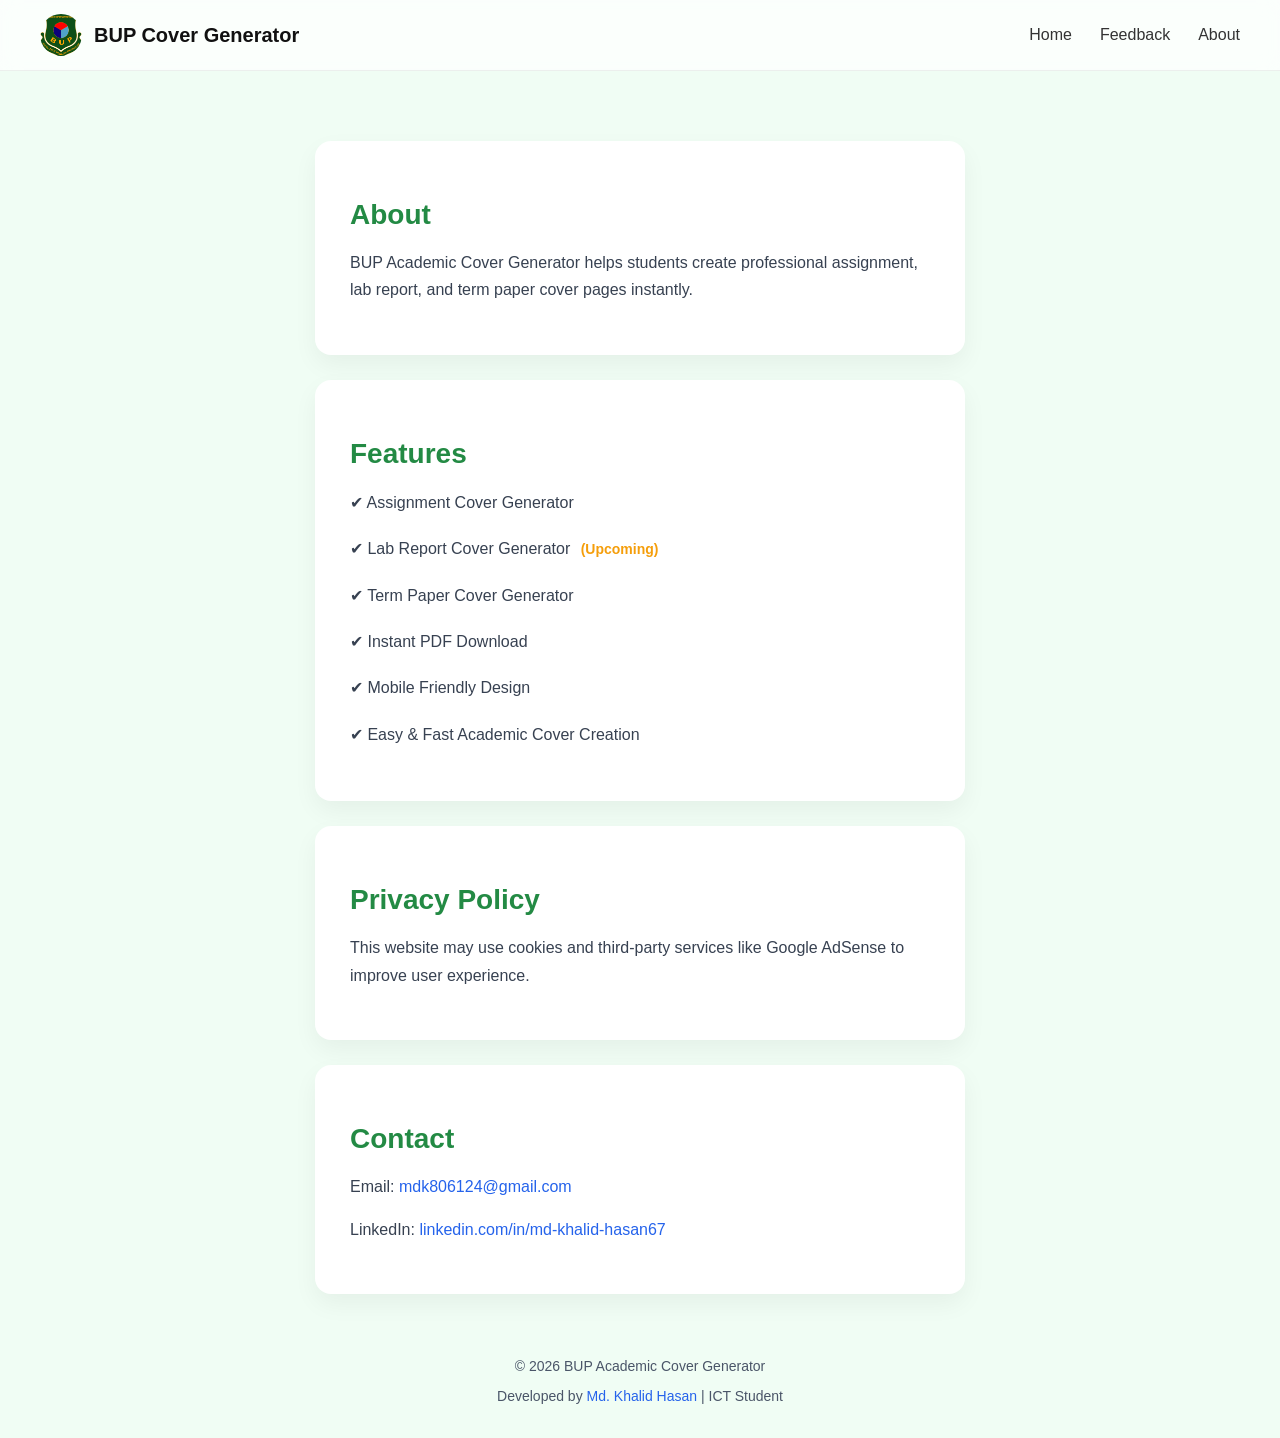
==== about.html @ 978b6930 "Update about.html" ====
<!DOCTYPE html>
<html lang="en">

<head>

    <meta charset="UTF-8">
    <meta name="viewport" content="width=device-width, initial-scale=1.0">

    <title>About | BUP Academic Cover Generator</title>

    <link rel="stylesheet" href="style.css">

</head>

<body>
    <nav class="navbar">
    <div class="nav-container">

        <a href="#" class="logo">
            <img src="logo.png" alt="Logo">
            <span>BUP Cover Generator</span>
        </a>

        <ul class="nav-links">
            <li><a href="index.html">Home</a></li>
            <li><a href="feedback.html">Feedback</a></li>
            <li><a href="about.html">About</a></li>
        </ul>

    </div>
</nav>

    <div class="page-wrapper">

        <div class="form-container">

            <!-- ABOUT -->
            <div
                class="card"
                style="
                    margin-top: 30px;
                    padding: 35px;
                ">

                <h2
                    style="
                        color:#238a44;
                        margin-bottom:18px;
                        font-size:28px;
                    ">

                    About

                </h2>

                <p
                    style="
                        font-size:16px;
                        line-height:1.7;
                        color:#374151;
                    ">

                    BUP Academic Cover Generator helps students create
                    professional assignment, lab report, and term paper
                    cover pages instantly.

                </p>

            </div>

                  <!-- FEATURES -->
<div
    class="card"
    style="
        margin-top: 25px;
        padding: 35px;
    ">

    <h2
        style="
            color:#238a44;
            margin-bottom:18px;
            font-size:28px;
        ">

        Features

    </h2>

    <div
        style="
            font-size:16px;
            line-height:1.9;
            color:#374151;
            font-weight:500;
        ">

        <p>✔ Assignment Cover Generator</p>

        <p>
    ✔ Lab Report Cover Generator
    <span
        style="
            color:#f59e0b;
            font-size:14px;
            font-weight:600;
            margin-left:6px;
        ">
        (Upcoming)
    </span>
</p>

        <p>✔ Term Paper Cover Generator</p>

        <p>✔ Instant PDF Download</p>

        <p>✔ Mobile Friendly Design</p>

        <p>✔ Easy & Fast Academic Cover Creation</p>

    </div>

</div>


            <!-- PRIVACY -->
            <div
                class="card"
                style="
                    margin-top: 25px;
                    padding: 35px;
                ">

                <h2
                    style="
                        color:#238a44;
                        margin-bottom:18px;
                        font-size:28px;
                    ">

                    Privacy Policy

                </h2>

                <p
                    style="
                        font-size:16px;
                        line-height:1.7;
                        color:#374151;
                    ">

                    This website may use cookies and third-party services
                    like Google AdSense to improve user experience.

                </p>

            </div>

            <!-- CONTACT -->
            <div
                class="card"
                style="
                    margin-top: 25px;
                    margin-bottom: 30px;
                    padding: 35px;
                ">

                <h2
                    style="
                        color:#238a44;
                        margin-bottom:18px;
                        font-size:28px;
                    ">

                    Contact

                </h2>

                <p
                    style="
                        font-size:16px;
                        line-height:1.7;
                        color:#374151;
                    ">

                    Email:

                    <a
                        href="mailto:mdk806124@gmail.com"
                        style="
                            color:#2563eb;
                            text-decoration:none;
                        ">

                        mdk806124@gmail.com

                    </a>

                </p>

                <p
                    style="
                        font-size:16px;
                        line-height:1.7;
                        color:#374151;
                    ">

                    LinkedIn:

                    <a
                        href="https://www.linkedin.com/in/md-khalid-hasan67/"
                        target="_blank"
                        style="
                            color:#2563eb;
                            text-decoration:none;
                        ">

                        linkedin.com/in/md-khalid-hasan67

                    </a>

                </p>

            </div>

            <!-- FOOTER -->
            <footer
                style="
                    text-align: center;
                    margin-top: 10px;
                    padding: 20px;
                    color: #4a5568;
                    font-size: 14px;
                ">

                <p>
                    © 2026 BUP Academic Cover Generator
                </p>

                <p>

                    Developed by

                    <a
                        href="https://khalid67-ux.github.io/"
                        target="_blank"
                        style="
                            color: #2563eb;
                            text-decoration: none;
                            font-weight: 500;
                        ">

                        Md. Khalid Hasan

                    </a>

                    | ICT Student

                </p>

            </footer>

        </div>

    </div>

</body>

</html>
---- style.css ----
html{
    margin:0;
    padding:0;
    overflow-x:hidden;
}
body {
    background: #f0fdf4;
    font-family: 'Inter', sans-serif;
    margin: 0;
    padding: 0;
}

.page-wrapper {
    display: flex;
    flex-direction: column;
    align-items: center;
    margin-top: 40px;
     padding: 0 20px;
}

.form-container {
    width: 100%;
    max-width: 650px;
}

.form-header {
    text-align: center;
    margin-bottom: 30px;
}
.feedback-btn{
    display:block;
    width:100%;
    text-align:center;
    margin-top:15px;
    padding:14px;
    background:#ffffff;
    color:#238a44;
    text-decoration:none;
    border:2px solid #238a44;
    border-radius:12px;
    font-size:16px;
    font-weight:600;
    transition:0.3s;
    box-sizing:border-box;
}

.feedback-btn:hover{
    background:#238a44;
    color:white;
}

.icon-circle {
    background: white;
    width: 60px;
    height: 60px;
    border-radius: 50%;
    display: flex;
    align-items: center;
    justify-content: center;
    margin: 0 auto 15px;
    font-size: 28px;
    box-shadow: 0 4px 10px rgba(0,0,0,0.1);
}

.card {
    background: white;
    padding: 30px;
    border-radius: 16px;
    box-shadow: 0 10px 25px rgba(0,0,0,0.05);
}

.form-group {
    margin-bottom: 20px;
    flex: 1;
}

.form-row.split {
    display: flex;
    gap: 20px;
}

label {
    display: block;
    font-weight: 600;
    font-size: 14px;
    margin-bottom: 8px;
    color: #444;
}

input,
select {
    width: 100%;
    padding: 12px;
    border: 1px solid #e2e8f0;
    border-radius: 8px;
    font-size: 15px;
    outline: none;
    box-sizing: border-box;
    transition: 0.3s;
}

input:focus,
select:focus {
    border-color: #238a44;
    box-shadow: 0 0 0 3px rgba(35, 138, 68, 0.12);
}

.submitted-to-box {
    background: #f8fafc;
    padding: 20px;
    border-radius: 12px;
    border: 1px dashed #cbd5e1;
    margin-top: 20px;
}

.submitted-to-box h4 {
    margin: 0 0 15px 0;
    color: #238a44;
    font-size: 18px;
}

.btn-generate {
    width: 100%;
    background: #238a44;
    color: white;
    padding: 16px;
    border: none;
    border-radius: 12px;
    font-size: 18px;
    font-weight: bold;
    cursor: pointer;
    margin-top: 25px;
    transition: 0.3s;
}

.btn-generate:hover {
    background: #1a6d35;
    transform: translateY(-2px);
}

.btn-generate:disabled {
    opacity: 0.7;
    cursor: not-allowed;
    transform: none;
}

/* =========================
   MOBILE RESPONSIVE
========================= */



.info-section {
    max-width: 900px;
    margin: 20px auto;
    padding: 20px;
    background: white;
    border-radius: 16px;
    box-shadow: 0 2px 10px rgba(0,0,0,0.05);
}

.info-section h2 {
    margin-bottom: 10px;
    color: #1f7a3d;
}

.info-section p {
    color: #4a5568;
    line-height: 1.7;
}


.feedback-section{
  max-width:700px;
  margin:auto;
  padding:20px;
}

.feedback-section input,
.feedback-section textarea{
  width:100%;
  padding:12px;
  margin-bottom:10px;
  border-radius:10px;
  border:1px solid #ccc;
}

.feedback-section button{
  padding:10px 20px;
  border:none;
  border-radius:10px;
  background:#2563eb;
  color:white;
  cursor:pointer;
}

.feedback-card{
  background:#f8fafc;
  padding:15px;
  border-radius:12px;
  margin-top:15px;
}

.admin-reply{
  margin-top:10px;
  padding:10px;
  background:#e0f2fe;
  border-left:4px solid #0284c7;
  border-radius:8px;
}


/* NAVBAR */
.navbar{
    position: sticky;
    top: 0;
    left: 0;

    width: 100%;
    margin: 0;
    padding: 0;

    z-index: 1000;

    background: rgba(255,255,255,0.7);

    backdrop-filter: blur(10px);
    border-bottom: 1px solid rgba(0,0,0,0.06);
}

/* CONTAINER */
.nav-container{
    max-width: 1200px;
    margin: auto;

    display: flex;
    justify-content: space-between;
    align-items: center;

    padding: 14px 24px;
}

/* LOGO */
.logo{
    display:flex;
    align-items:center;
    gap:12px;

    text-decoration:none;
}

.logo img{
    width:42px;
    height:42px;
    object-fit:cover;
    border-radius:50%;
}

.logo span{
    font-size:20px;
    font-weight:700;
    color:#111;
}

/* NAV LINKS */
.nav-links{
    display:flex;
    align-items:center;
    gap:28px;

    list-style:none;
    margin:0;
    padding:0;
}

.nav-links a{
    text-decoration:none;
    color:#333;

    font-size:16px;
    font-weight:500;

    transition:0.3s;
}

.nav-links a:hover{
    color:#2f855a;
}

/* MOBILE */

@media (max-width:768px){

    .nav-container{
        padding:10px 12px;
    }

    .logo{
        max-width:140px;
        gap:8px;
    }

    .logo span{
        font-size:14px;
        line-height:1.2;
    }

    .logo img{
        width:34px;
        height:34px;
    }

    .nav-links{
        gap:10px;
    }

    .nav-links a{
        font-size:12px;
    }

    .page-wrapper{
        padding:0 12px;
    }

    .card{
        padding:20px;
        border-radius:14px;
    }

    .form-row.split{
        flex-direction:column;
        gap:0;
    }

    .form-header h1{
        font-size:26px;
    }

    .form-header p{
        font-size:14px;
    }

    .btn-generate{
        font-size:16px;
        padding:14px;
    }

    input,
    select{
        font-size:14px;
        padding:11px;
    }

    .submitted-to-box{
        padding:16px;
    }
}
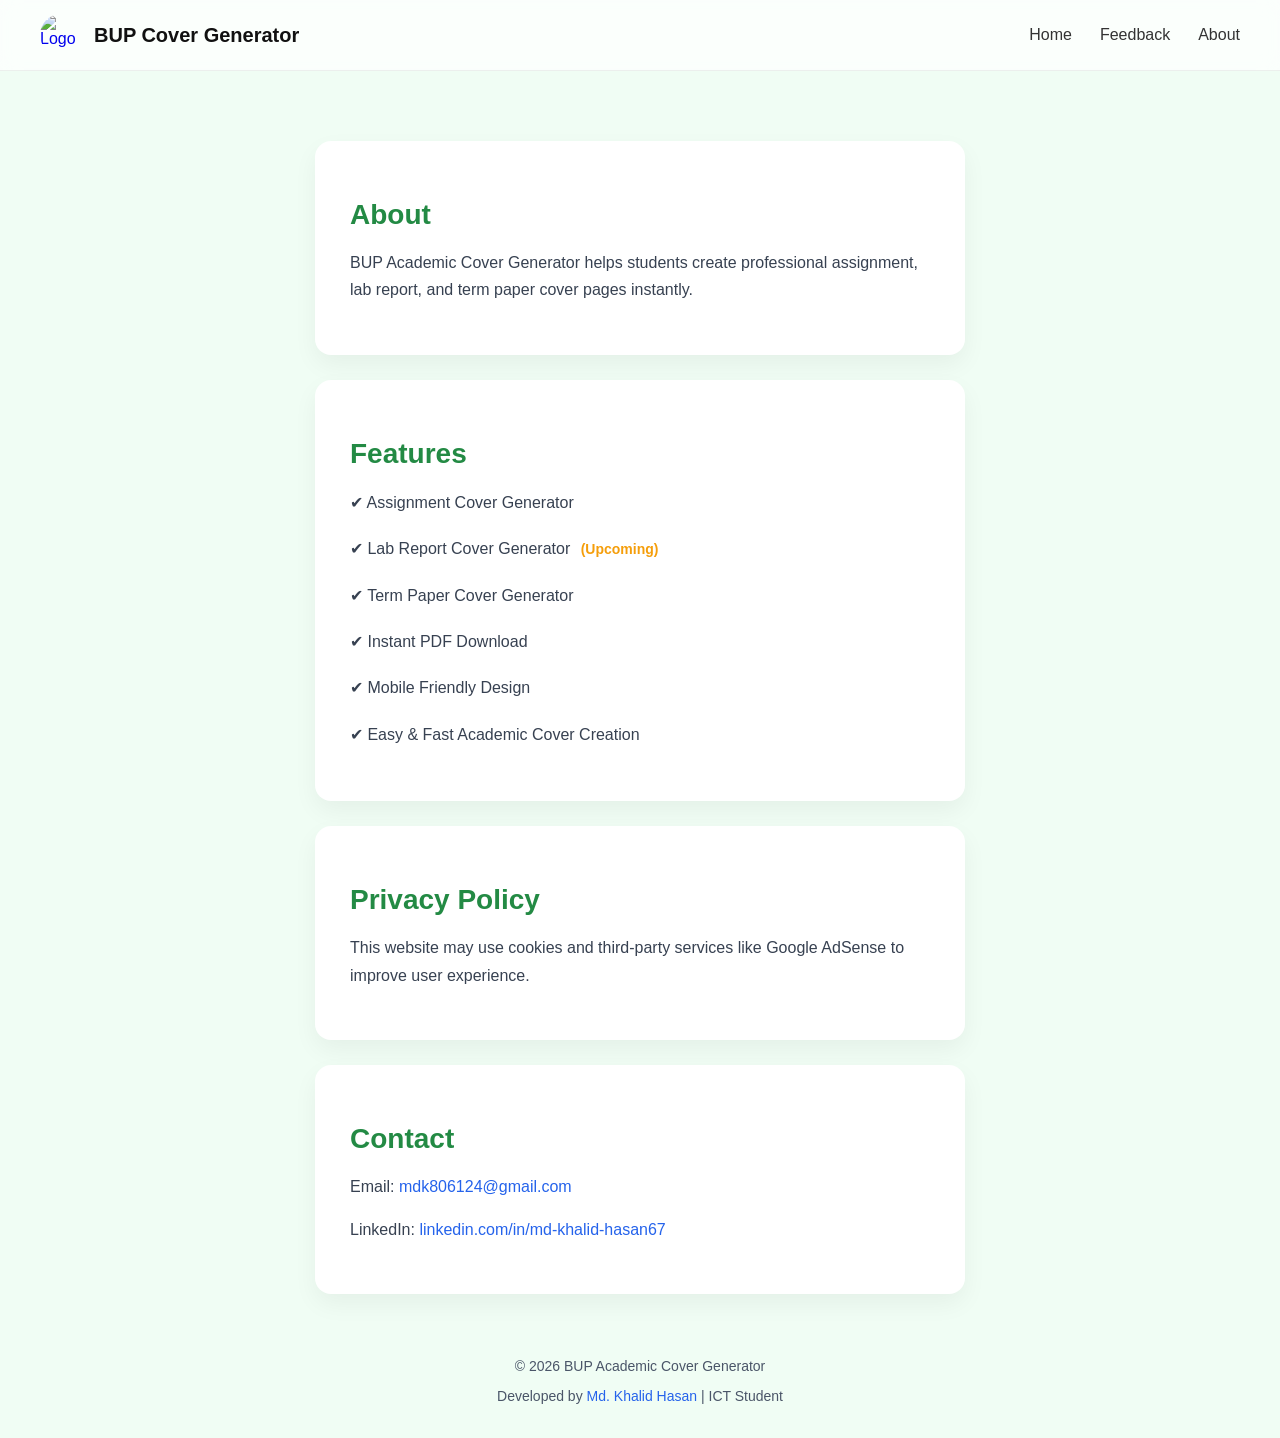
==== commit 20230fea: "Update about.html" ====
--- a/about.html
+++ b/about.html
@@ -18,7 +18,7 @@
     <div class="nav-container">
 
         <a href="#" class="logo">
-            <img src="logo.png" alt="Logo">
+            <img src="logo1.png" alt="Logo">
             <span>BUP Cover Generator</span>
         </a>
 
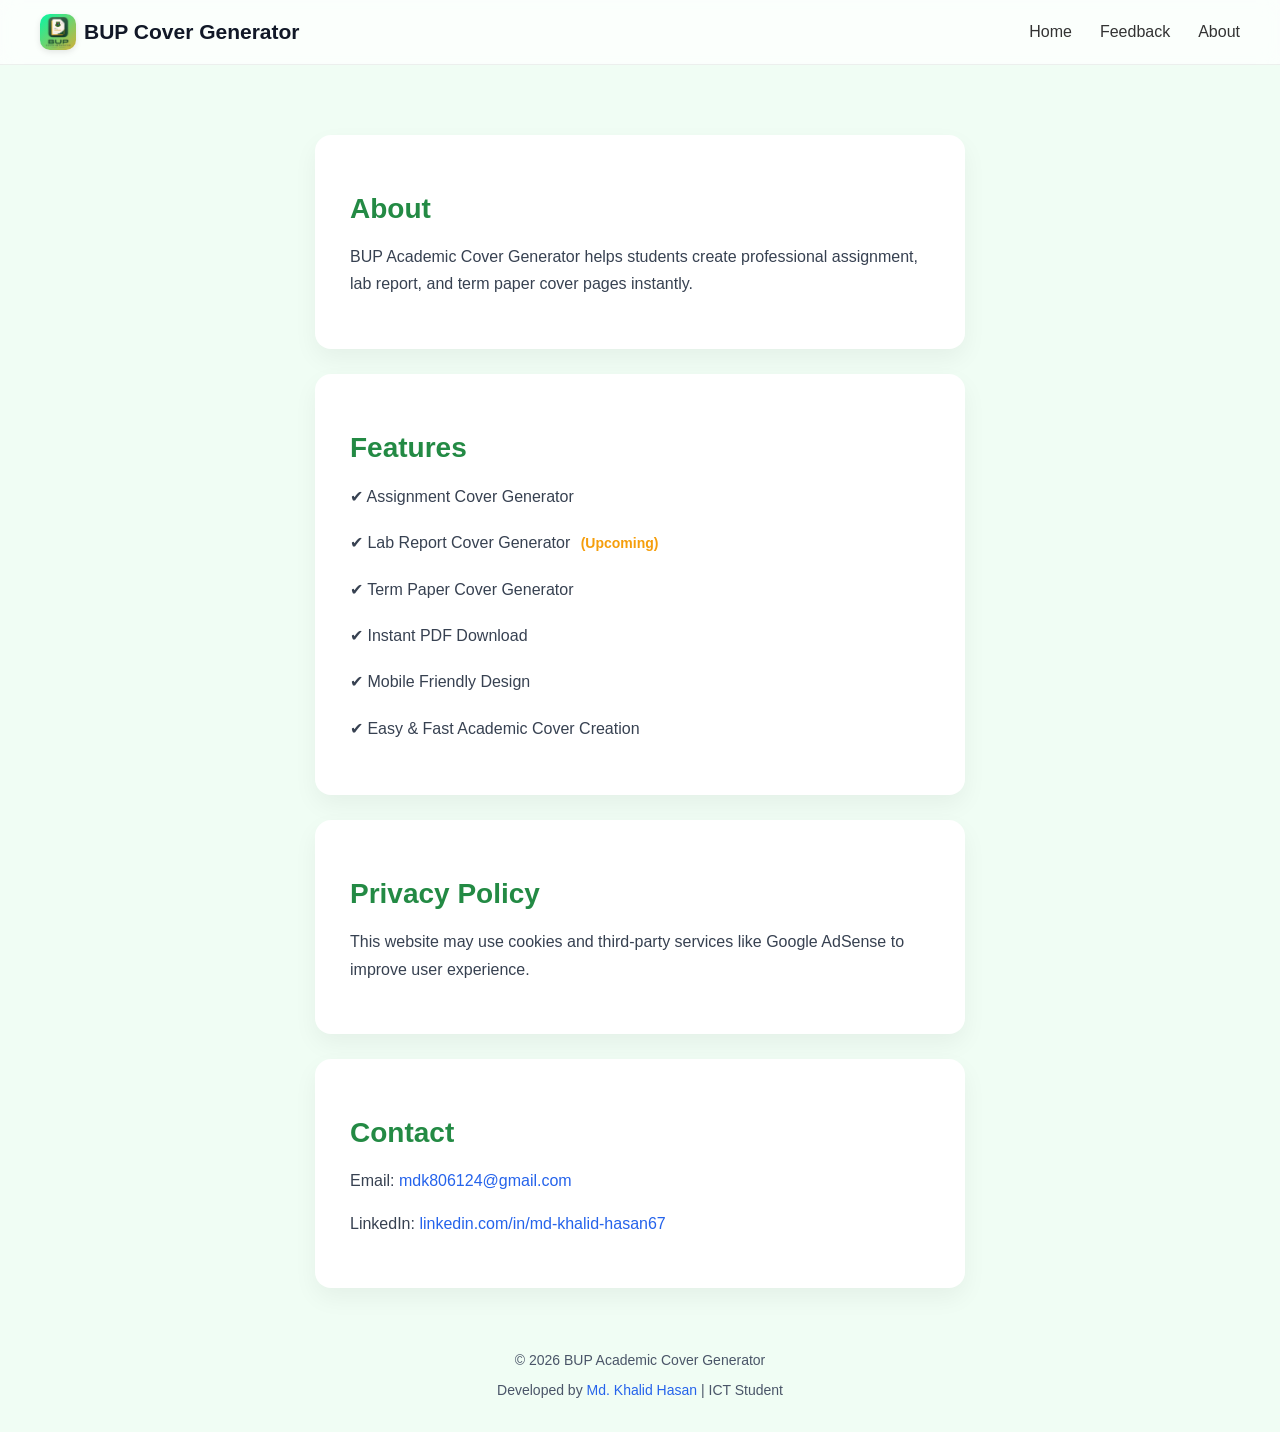
==== commit 4bb778df: "Update about.html" ====
--- a/about.html
+++ b/about.html
@@ -3,6 +3,8 @@
 <html lang="en">
 
 <head>
+    <script async src="https://pagead2.googlesyndication.com/pagead/js/adsbygoogle.js?client=ca-pub-3254257961448556"
+     crossorigin="anonymous"></script>
 
     <meta charset="UTF-8">
     <meta name="viewport" content="width=device-width, initial-scale=1.0">
--- a/style.css
+++ b/style.css
@@ -355,3 +355,33 @@
         padding:16px;
     }
 }
+
+
+.logo {
+    display: flex;
+    align-items: center;
+    gap: 8px;
+    text-decoration: none;
+}
+
+.logo img {
+    width: 32px;
+    height: 32px;
+
+    background: linear-gradient(135deg, #04f8a6, #d4af37);
+
+    padding: 2px;
+
+    border-radius: 10px;
+
+    object-fit: contain;
+
+    box-shadow:
+        0 2px 6px rgba(0,0,0,0.10);
+}
+
+.logo span {
+    font-size: 21px;
+    font-weight: 700;
+    color: #111827;
+}
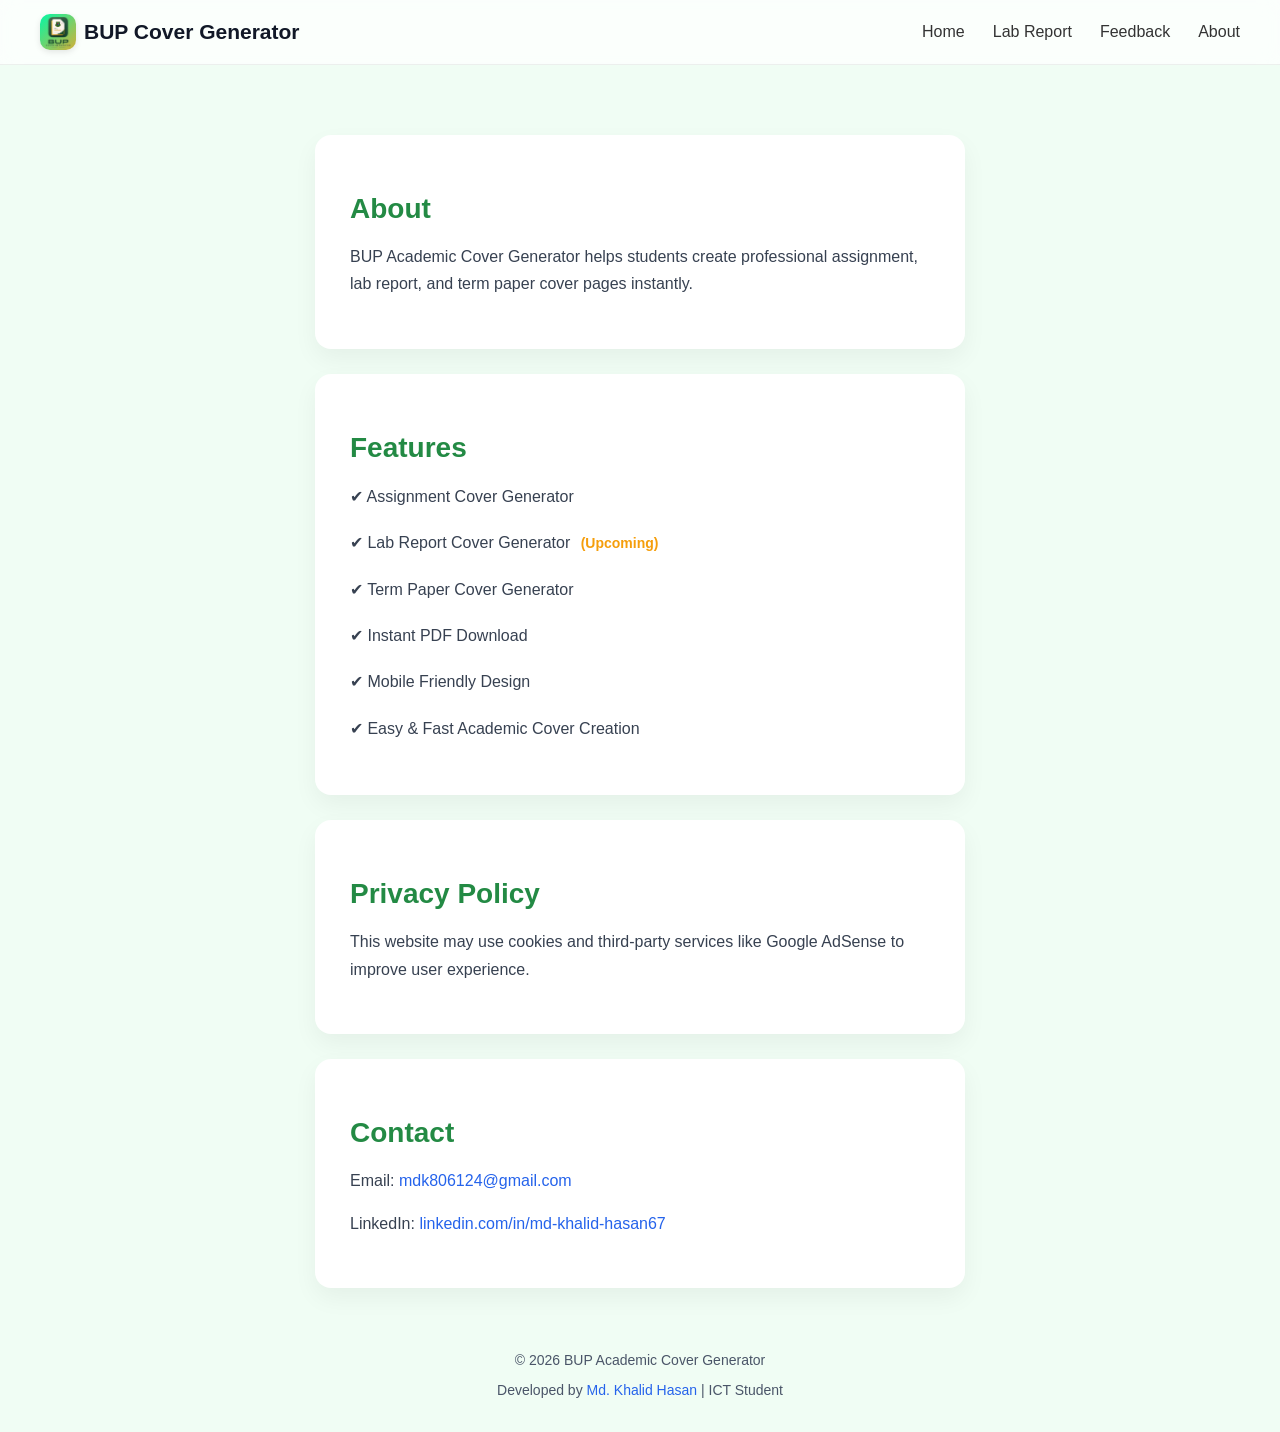
==== commit 674ba68d: "Update about.html" ====
--- a/about.html
+++ b/about.html
@@ -26,6 +26,7 @@
 
         <ul class="nav-links">
             <li><a href="index.html">Home</a></li>
+            <li><a href="https://buplabcover.vercel.app">Lab Report</a></li>
             <li><a href="feedback.html">Feedback</a></li>
             <li><a href="about.html">About</a></li>
         </ul>
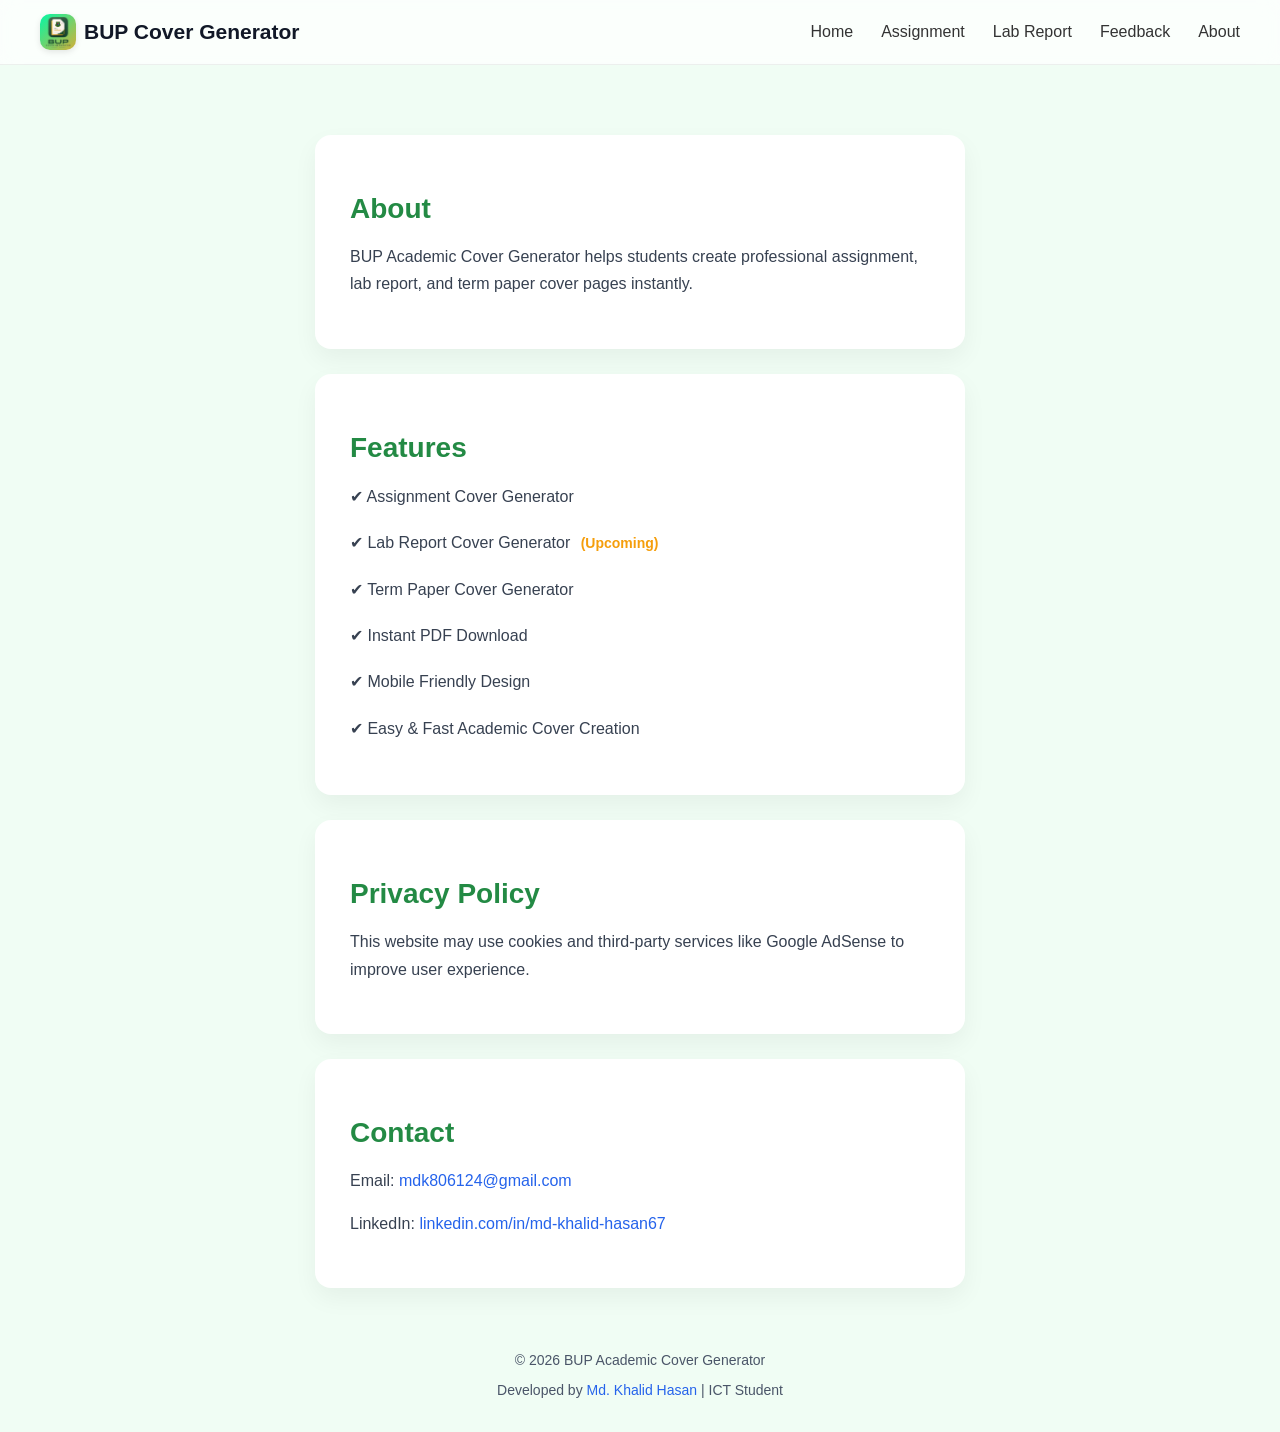
==== commit 0d04efa2: "Update about.html" ====
--- a/about.html
+++ b/about.html
@@ -26,6 +26,7 @@
 
         <ul class="nav-links">
             <li><a href="index.html">Home</a></li>
+            <li><a href="https://bupassignmentcover.vercel.app/">Assignment</a></li>
             <li><a href="https://buplabcover.vercel.app">Lab Report</a></li>
             <li><a href="feedback.html">Feedback</a></li>
             <li><a href="about.html">About</a></li>
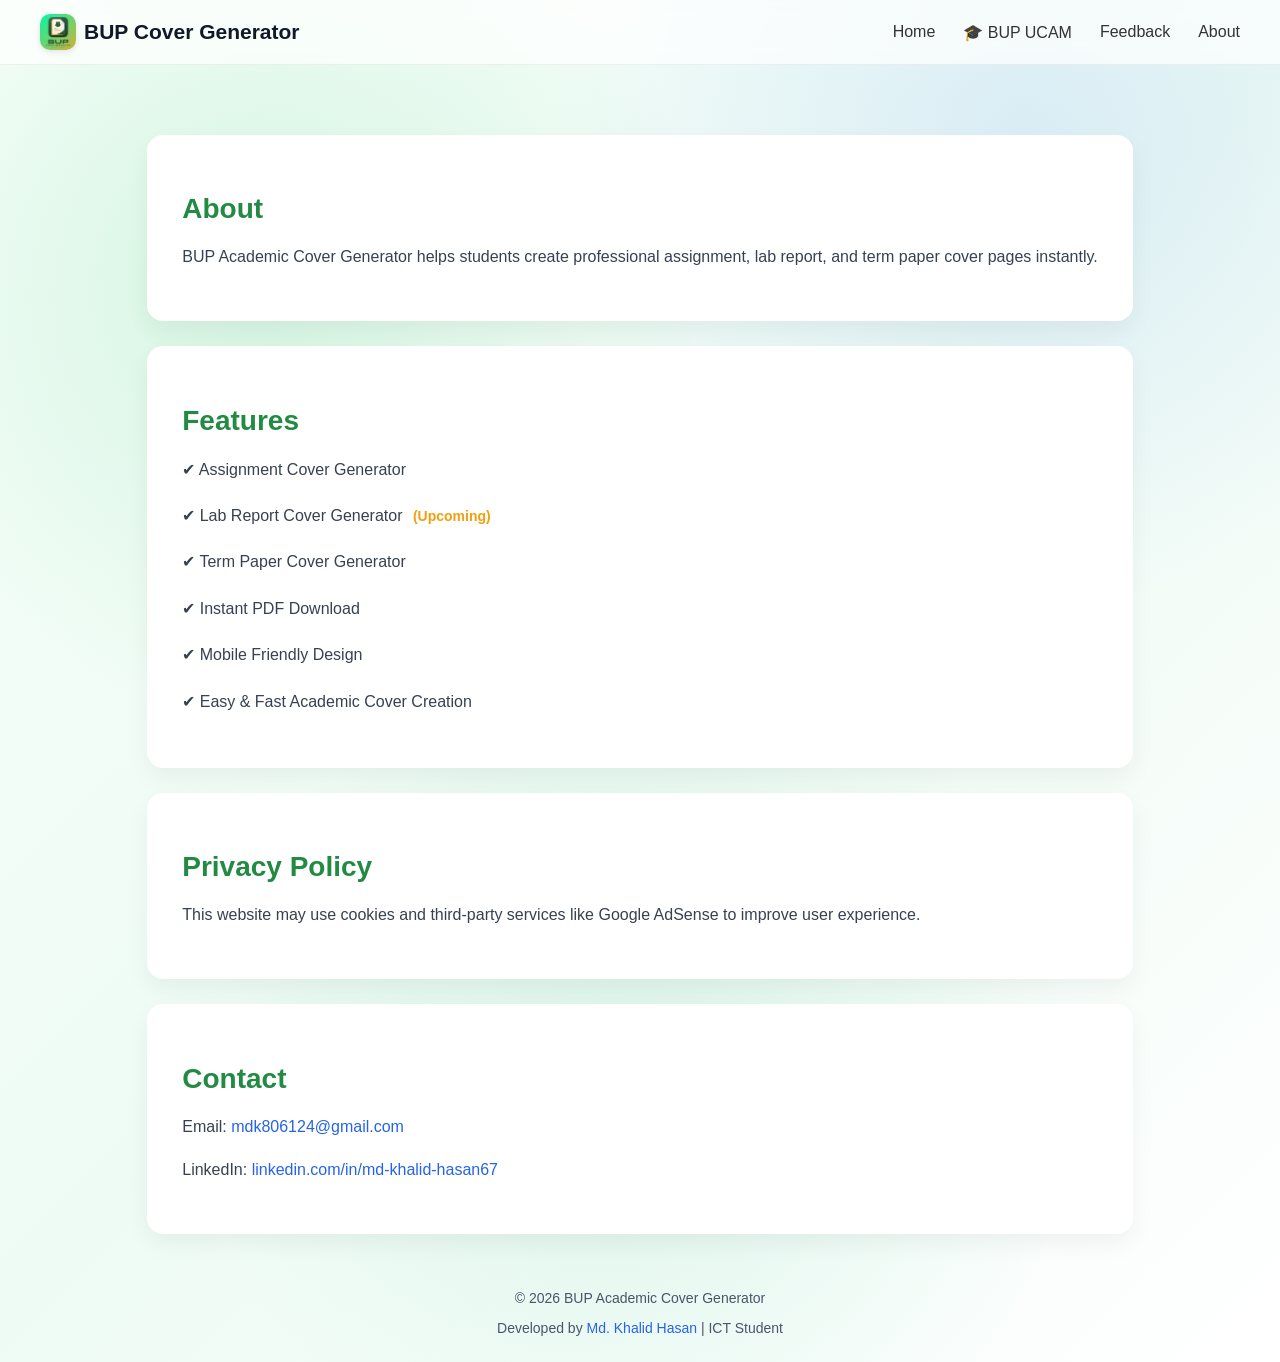
==== commit b509a0b3: "Update about.html" ====
--- a/about.html
+++ b/about.html
@@ -26,8 +26,7 @@
 
         <ul class="nav-links">
             <li><a href="index.html">Home</a></li>
-            <li><a href="https://bupassignmentcover.vercel.app/">Assignment</a></li>
-            <li><a href="https://buplabcover.vercel.app">Lab Report</a></li>
+            <li><a href="https://webportal.bup.edu.bd/Account/Login?ReturnUrl=%2F">🎓 BUP UCAM</a></li>
             <li><a href="feedback.html">Feedback</a></li>
             <li><a href="about.html">About</a></li>
         </ul>
--- a/style.css
+++ b/style.css
@@ -3,12 +3,22 @@
     padding:0;
     overflow-x:hidden;
 }
+
 body {
-    background: #f0fdf4;
     font-family: 'Inter', sans-serif;
     margin: 0;
     padding: 0;
-}
+    min-height: 100vh;
+
+    background:
+        radial-gradient(circle at 20% 20%, rgba(34,197,94,0.15) 0%, transparent 30%),
+        radial-gradient(circle at 80% 10%, rgba(59,130,246,0.12) 0%, transparent 30%),
+        radial-gradient(circle at 50% 80%, rgba(16,185,129,0.10) 0%, transparent 35%),
+        linear-gradient(135deg, #f8fffb 0%, #eefbf4 50%, #ffffff 100%);
+}
+
+
+
 
 .page-wrapper {
     display: flex;
@@ -18,15 +28,6 @@
      padding: 0 20px;
 }
 
-.form-container {
-    width: 100%;
-    max-width: 650px;
-}
-
-.form-header {
-    text-align: center;
-    margin-bottom: 30px;
-}
 .feedback-btn{
     display:block;
     width:100%;
@@ -69,80 +70,8 @@
     box-shadow: 0 10px 25px rgba(0,0,0,0.05);
 }
 
-.form-group {
-    margin-bottom: 20px;
-    flex: 1;
-}
-
-.form-row.split {
-    display: flex;
-    gap: 20px;
-}
-
-label {
-    display: block;
-    font-weight: 600;
-    font-size: 14px;
-    margin-bottom: 8px;
-    color: #444;
-}
-
-input,
-select {
-    width: 100%;
-    padding: 12px;
-    border: 1px solid #e2e8f0;
-    border-radius: 8px;
-    font-size: 15px;
-    outline: none;
-    box-sizing: border-box;
-    transition: 0.3s;
-}
-
-input:focus,
-select:focus {
-    border-color: #238a44;
-    box-shadow: 0 0 0 3px rgba(35, 138, 68, 0.12);
-}
-
-.submitted-to-box {
-    background: #f8fafc;
-    padding: 20px;
-    border-radius: 12px;
-    border: 1px dashed #cbd5e1;
-    margin-top: 20px;
-}
-
-.submitted-to-box h4 {
-    margin: 0 0 15px 0;
-    color: #238a44;
-    font-size: 18px;
-}
-
-.btn-generate {
-    width: 100%;
-    background: #238a44;
-    color: white;
-    padding: 16px;
-    border: none;
-    border-radius: 12px;
-    font-size: 18px;
-    font-weight: bold;
-    cursor: pointer;
-    margin-top: 25px;
-    transition: 0.3s;
-}
-
-.btn-generate:hover {
-    background: #1a6d35;
-    transform: translateY(-2px);
-}
-
-.btn-generate:disabled {
-    opacity: 0.7;
-    cursor: not-allowed;
-    transform: none;
-}
+
+
 
 /* =========================
    MOBILE RESPONSIVE
@@ -385,3 +314,179 @@
     font-weight: 700;
     color: #111827;
 }
+
+
+
+
+.home-selection{
+    text-align:center;
+    padding:40px 20px;
+}
+
+.cover-buttons{
+    display:flex;
+    justify-content:center;
+    gap:20px;
+    margin-top:30px;
+    flex-wrap:wrap;
+}
+
+.cover-buttons button{
+    padding:15px 40px;
+    border:none;
+    border-radius:12px;
+    background:#2563eb;
+    color:white;
+    font-size:18px;
+    font-weight:600;
+    cursor:pointer;
+    transition:0.3s;
+}
+
+.cover-buttons button:hover{
+    background:#1d4ed8;
+    transform:translateY(-2px);
+}
+
+
+
+
+.home-container{
+    min-height:70vh;
+    display:flex;
+    flex-direction:column;
+    justify-content:center;
+    align-items:center;
+    text-align:center;
+    padding:40px 20px;
+}
+
+.home-container h1{
+    font-size:3rem;
+    margin:20px 0 10px;
+    color:#111827;
+}
+
+.home-container p{
+    font-size:1.1rem;
+    color:#4b5563;
+    margin-bottom:35px;
+}
+
+.home-buttons{
+    display:flex;
+    gap:20px;
+    flex-wrap:wrap;
+    justify-content:center;
+}
+
+.home-btn{
+    background:#22c55e;
+    color:#fff;
+    text-decoration:none;
+    padding:16px 25px;
+    border-radius:12px;
+    font-size:18px;
+    font-weight:600;
+    transition:.3s;
+}
+
+.home-btn:hover{
+    transform:translateY(-3px);
+    background:#16a34a;
+}
+
+
+/* =========================
+   HOME PAGE
+========================= */
+
+.home-container{
+    min-height: calc(100vh - 220px);
+    display:flex;
+    flex-direction:column;
+    justify-content:center;
+    align-items:center;
+    text-align:center;
+    padding:10px 20px;
+}
+
+.home-container .icon-circle{
+    margin-bottom:10px;
+}
+
+.home-container h1{
+    font-size:3rem;
+    font-weight:700;
+    color:#111827;
+    margin:05px 0;
+}
+
+.home-container p{
+    font-size:1.1rem;
+    color:#4b5563;
+    margin:0 0 25px;
+}
+
+.home-buttons{
+    display:flex;
+    justify-content:center;
+    align-items:center;
+    gap:20px;
+    flex-wrap:wrap;
+}
+
+.home-btn{
+    display:inline-block;
+    min-width:220px;
+    padding:16px 25px;
+    border-radius:14px;
+    background:#22c55e;
+    color:#fff;
+    text-decoration:none;
+    font-size:18px;
+    font-weight:600;
+    transition:.3s;
+}
+
+.home-btn:hover{
+    background:#16a34a;
+    transform:translateY(-3px);
+}
+
+footer{
+    margin-top:15px !important;
+    padding:12px !important;
+}
+
+/* MOBILE */
+
+@media (max-width:768px){
+
+    .home-container{
+        min-height:auto;
+        padding:20px 15px;
+    }
+
+    .home-container h1{
+        font-size:2.2rem;
+        line-height:1.2;
+    }
+
+    .home-container p{
+        font-size:15px;
+        margin-bottom:20px;
+    }
+
+    .home-buttons{
+        flex-direction:column;
+        gap:15px;
+    }
+
+    .home-btn{
+        width:100%;
+        max-width:280px;
+    }
+}
+
+
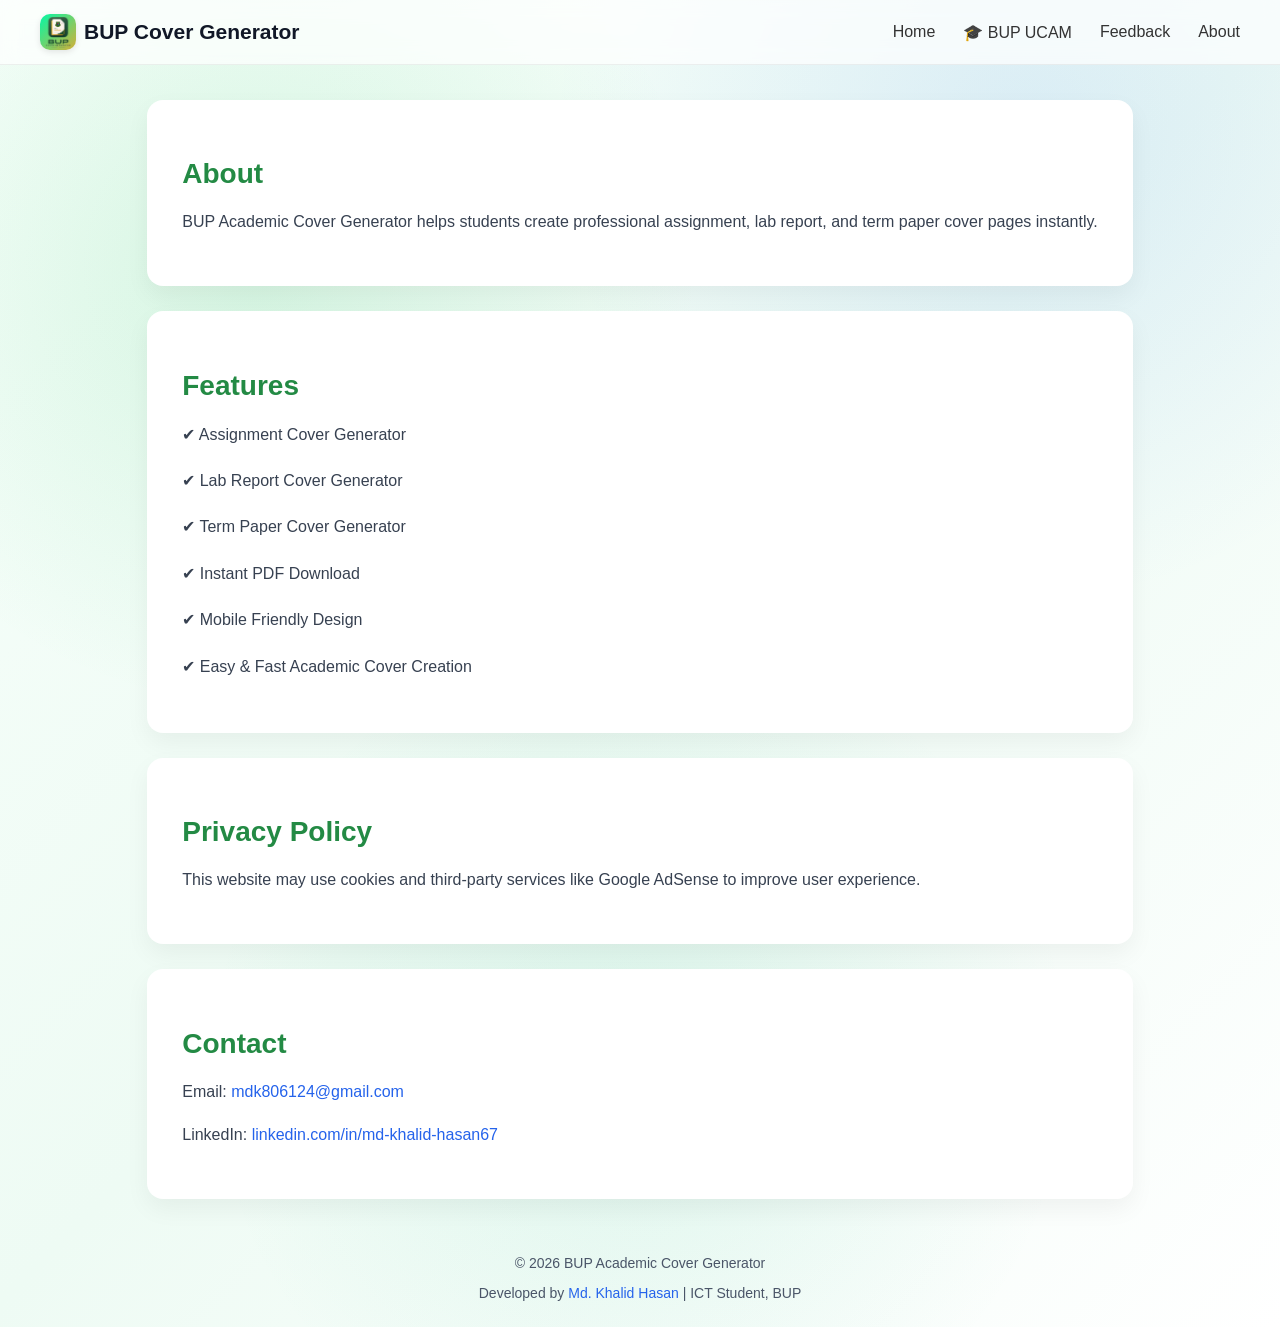
==== commit a716643c: "Update about.html" ====
--- a/about.html
+++ b/about.html
@@ -101,18 +101,7 @@
 
         <p>✔ Assignment Cover Generator</p>
 
-        <p>
-    ✔ Lab Report Cover Generator
-    <span
-        style="
-            color:#f59e0b;
-            font-size:14px;
-            font-weight:600;
-            margin-left:6px;
-        ">
-        (Upcoming)
-    </span>
-</p>
+        <p>✔ Lab Report Cover Generator</p>
 
         <p>✔ Term Paper Cover Generator</p>
 
@@ -258,7 +247,7 @@
 
                     </a>
 
-                    | ICT Student
+                    | ICT Student, BUP
 
                 </p>
 
--- a/style.css
+++ b/style.css
@@ -10,6 +10,9 @@
     padding: 0;
     min-height: 100vh;
 
+    display: flex;
+    flex-direction: column;
+
     background:
         radial-gradient(circle at 20% 20%, rgba(34,197,94,0.15) 0%, transparent 30%),
         radial-gradient(circle at 80% 10%, rgba(59,130,246,0.12) 0%, transparent 30%),
@@ -21,11 +24,12 @@
 
 
 .page-wrapper {
+    flex: 1;
     display: flex;
     flex-direction: column;
     align-items: center;
-    margin-top: 40px;
-     padding: 0 20px;
+    margin-top: 05px;
+    padding: 0 20px;
 }
 
 .feedback-btn{
@@ -58,7 +62,7 @@
     display: flex;
     align-items: center;
     justify-content: center;
-    margin: 0 auto 15px;
+    margin: 0 auto 07px;
     font-size: 28px;
     box-shadow: 0 4px 10px rgba(0,0,0,0.1);
 }
@@ -463,30 +467,45 @@
 
 @media (max-width:768px){
 
-    .home-container{
-        min-height:auto;
-        padding:20px 15px;
-    }
-
+   .home-container{
+ min-height:calc(100vh - 350px);
+    display:flex;
+    flex-direction:column;
+    justify-content:center;
+    align-items:center;
+    text-align:center;
+    padding:10px 15px;
+}
     .home-container h1{
-        font-size:2.2rem;
+        font-size:1.8rem;
         line-height:1.2;
+        margin:8px 0;
     }
 
     .home-container p{
         font-size:15px;
-        margin-bottom:20px;
-    }
-
-    .home-buttons{
-        flex-direction:column;
-        gap:15px;
-    }
-
-    .home-btn{
-        width:100%;
-        max-width:280px;
-    }
-}
-
-
+        margin-bottom:15px;
+    }
+
+   .home-buttons{
+    display:flex;
+    flex-direction:column;
+    align-items:center;
+    justify-content:center;
+    gap:15px;
+    width:100%;
+}
+
+.home-btn{
+    width:220px;
+    max-width:220px;
+    text-align:center;
+    margin:0 auto;
+}
+}
+
+footer{
+    margin-top:auto !important;
+}
+
+
